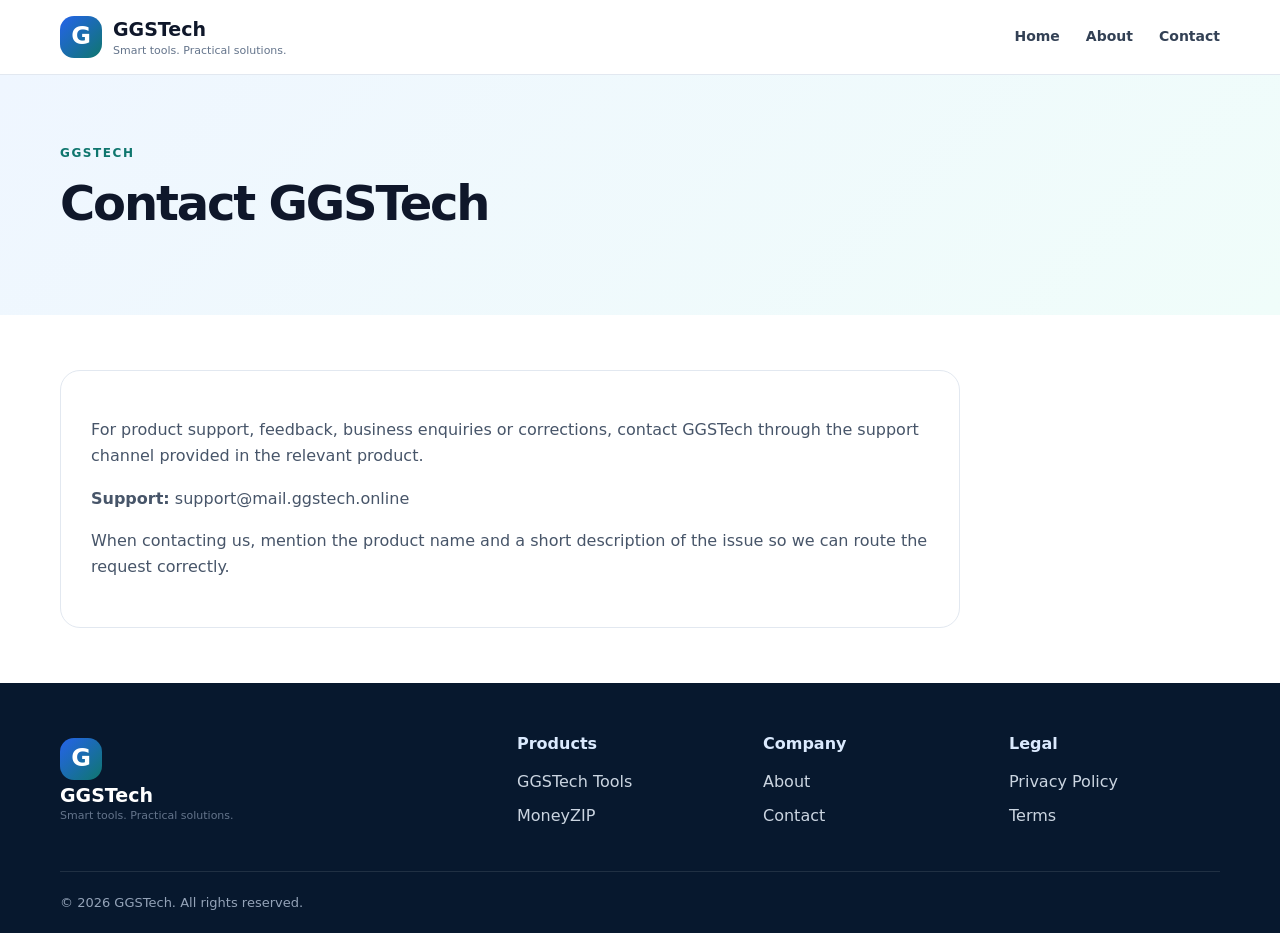
==== contact.html @ ee0bdf78 "Initial GGSTech root portal" ====
<!doctype html><html lang="en"><head><meta charset="utf-8"><meta name="viewport" content="width=device-width,initial-scale=1"><title>Contact GGSTech | GGSTech</title><meta name="robots" content="index,follow"><link rel="canonical" href="https://ggstech.online/contact.html"><script async src="https://pagead2.googlesyndication.com/pagead/js/adsbygoogle.js?client=ca-pub-5551384452968567" crossorigin="anonymous"></script><link rel="stylesheet" href="/site.css"></head><body><header class="site-header"><div class="container nav-wrap"><a class="brand" href="/"><span class="brand-mark">G</span><span><strong>GGSTech</strong><small>Smart tools. Practical solutions.</small></span></a><nav style="display:flex"><a href="/">Home</a><a href="/about.html">About</a><a href="/contact.html">Contact</a></nav></div></header><section class="page-hero"><div class="container"><span class="eyebrow">GGSTech</span><h1>Contact GGSTech</h1></div></section><main class="content"><div class="container"><div class="content-card"><p>For product support, feedback, business enquiries or corrections, contact GGSTech through the support channel provided in the relevant product.</p><p><strong>Support:</strong> support@mail.ggstech.online</p><p>When contacting us, mention the product name and a short description of the issue so we can route the request correctly.</p></div></div></main><footer class="footer"><div class="container footer-grid"><div><a class="brand footer-brand" href="/"><span class="brand-mark">G</span><span><strong>GGSTech</strong><small>Smart tools. Practical solutions.</small></span></a></div><div><h4>Products</h4><a href="https://tools.ggstech.online/">GGSTech Tools</a><a href="https://money.ggstech.online/">MoneyZIP</a></div><div><h4>Company</h4><a href="/about.html">About</a><a href="/contact.html">Contact</a></div><div><h4>Legal</h4><a href="/privacy.html">Privacy Policy</a><a href="/terms.html">Terms</a></div></div><div class="container copyright">© 2026 GGSTech. All rights reserved.</div></footer></body></html>
---- site.css ----
:root{--ink:#0f172a;--muted:#64748b;--line:#e2e8f0;--blue:#2563eb;--teal:#0f766e;--soft:#f8fafc;--navy:#07182e}*{box-sizing:border-box}html{scroll-behavior:smooth}body{margin:0;font-family:Inter,system-ui,-apple-system,BlinkMacSystemFont,"Segoe UI",sans-serif;color:var(--ink);background:#fff;line-height:1.65}.container{width:min(1160px,calc(100% - 32px));margin:auto}.site-header{position:sticky;top:0;z-index:20;background:rgba(255,255,255,.94);backdrop-filter:blur(12px);border-bottom:1px solid var(--line)}.nav-wrap{height:74px;display:flex;align-items:center;justify-content:space-between}.brand{display:flex;align-items:center;gap:11px;color:var(--ink);text-decoration:none}.brand-mark{display:grid;place-items:center;width:42px;height:42px;border-radius:14px;background:linear-gradient(135deg,#2563eb,#0f766e);color:#fff;font-weight:900;font-size:24px}.brand strong{display:block;font-size:19px}.brand small{display:block;color:var(--muted);font-size:11px;margin-top:-4px}nav{display:flex;gap:26px}nav a{color:#334155;text-decoration:none;font-weight:700;font-size:14px}.menu-btn{display:none;border:0;background:none;font-size:24px}.hero{background:radial-gradient(circle at 90% 0,#ccfbf1 0,transparent 30%),linear-gradient(135deg,#eff6ff,#fff 55%);padding:90px 0}.hero-grid{display:grid;grid-template-columns:1.45fr .75fr;gap:55px;align-items:center}.eyebrow{text-transform:uppercase;letter-spacing:.13em;font-size:12px;font-weight:900;color:var(--teal)}h1{font-size:clamp(42px,6vw,74px);line-height:1.03;letter-spacing:-.045em;margin:14px 0 22px;max-width:880px}.hero p{font-size:19px;color:#475569;max-width:720px}.hero-actions{display:flex;gap:12px;flex-wrap:wrap;margin-top:30px}.btn{padding:13px 20px;border-radius:12px;text-decoration:none;font-weight:800}.primary{background:var(--blue);color:#fff}.secondary{border:1px solid #cbd5e1;color:var(--ink);background:#fff}.hero-card{background:#0b1f38;color:#fff;padding:28px;border-radius:24px;box-shadow:0 30px 80px rgba(15,23,42,.18)}.mini-stat{padding:18px 0;border-bottom:1px solid rgba(255,255,255,.12)}.mini-stat:last-child{border-bottom:0}.mini-stat b{display:block;color:#5eead4}.mini-stat span{font-size:18px;font-weight:700}.section{padding:82px 0}.soft{background:var(--soft)}.section-head{max-width:760px;margin-bottom:35px}.section-head h2,.trust-grid h2{font-size:clamp(30px,4vw,48px);line-height:1.12;letter-spacing:-.03em;margin:10px 0}.section-head p{color:var(--muted)}.product-grid{display:grid;grid-template-columns:repeat(3,1fr);gap:22px}.product-card{border:1px solid var(--line);border-radius:22px;padding:25px;background:#fff;box-shadow:0 14px 40px rgba(15,23,42,.05);display:flex;flex-direction:column}.product-top{display:flex;justify-content:space-between;align-items:center}.product-icon{font-size:30px}.status{font-size:11px;font-weight:900;padding:6px 9px;border-radius:999px;background:#f1f5f9;color:#475569}.status.live{background:#dcfce7;color:#166534}.product-card h3{font-size:24px;margin:18px 0 6px}.product-card p{color:var(--muted);margin:0 0 18px}.tags{display:flex;flex-wrap:wrap;gap:6px;margin-bottom:20px}.tags span{font-size:11px;padding:5px 8px;background:#eff6ff;color:#1d4ed8;border-radius:999px}.product-link{margin-top:auto;color:var(--blue);text-decoration:none;font-weight:900}.future-grid{display:grid;grid-template-columns:repeat(4,1fr);gap:16px}.future-card{background:#fff;border:1px solid var(--line);border-radius:18px;padding:22px}.future-card span{color:var(--blue);font-weight:900}.future-card h3{margin:8px 0}.future-card p{color:var(--muted);font-size:14px}.trust-grid{display:grid;grid-template-columns:1fr 1fr;gap:50px;align-items:center}.points p{padding:12px 0;border-bottom:1px solid var(--line);font-weight:700}.footer{background:var(--navy);color:#dbeafe;padding-top:48px}.footer-grid{display:grid;grid-template-columns:2fr repeat(3,1fr);gap:35px}.footer .brand{color:#fff}.footer h4{margin:0 0 12px}.footer a{display:block;color:#cbd5e1;text-decoration:none;margin:7px 0}.footer-note{color:#94a3b8;max-width:300px}.copyright{border-top:1px solid rgba(255,255,255,.1);margin-top:35px;padding:20px 0;color:#94a3b8;font-size:13px}
.page-hero{padding:64px 0;background:linear-gradient(135deg,#eff6ff,#f0fdfa)}.page-hero h1{font-size:48px}.content{padding:55px 0}.content-card{max-width:900px;border:1px solid var(--line);border-radius:20px;padding:30px}.content h2{margin-top:28px}.content p,.content li{color:#475569}
@media(max-width:900px){.hero-grid,.trust-grid{grid-template-columns:1fr}.product-grid{grid-template-columns:1fr 1fr}.future-grid{grid-template-columns:1fr 1fr}.footer-grid{grid-template-columns:1fr 1fr}.menu-btn{display:block}nav{display:none;position:absolute;top:74px;left:0;right:0;background:#fff;padding:18px 24px;border-bottom:1px solid var(--line);flex-direction:column}nav.open{display:flex}}
@media(max-width:620px){.hero{padding:60px 0}.product-grid,.future-grid,.footer-grid{grid-template-columns:1fr}h1{font-size:42px}.page-hero h1{font-size:38px}}
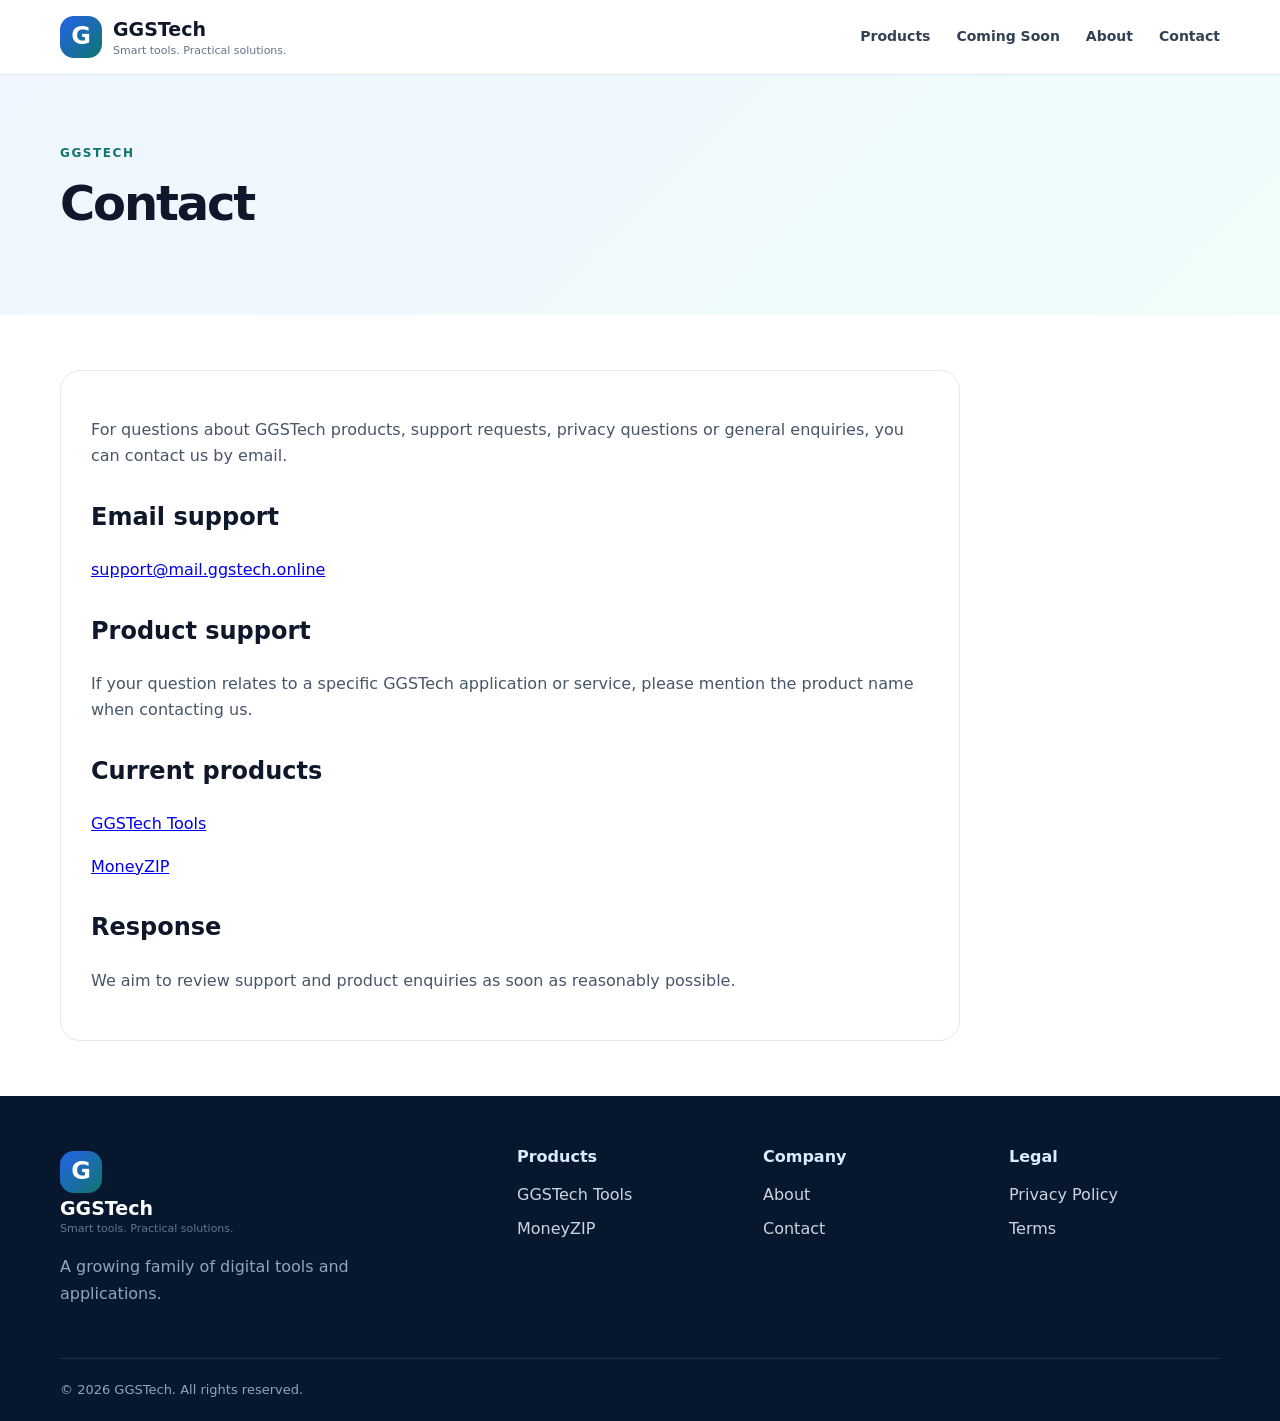
==== commit a5f5dd95: "Update contact.html-1" ====
--- a/contact.html
+++ b/contact.html
@@ -1 +1,185 @@
-<!doctype html><html lang="en"><head><meta charset="utf-8"><meta name="viewport" content="width=device-width,initial-scale=1"><title>Contact GGSTech | GGSTech</title><meta name="robots" content="index,follow"><link rel="canonical" href="https://ggstech.online/contact.html"><script async src="https://pagead2.googlesyndication.com/pagead/js/adsbygoogle.js?client=ca-pub-5551384452968567" crossorigin="anonymous"></script><link rel="stylesheet" href="/site.css"></head><body><header class="site-header"><div class="container nav-wrap"><a class="brand" href="/"><span class="brand-mark">G</span><span><strong>GGSTech</strong><small>Smart tools. Practical solutions.</small></span></a><nav style="display:flex"><a href="/">Home</a><a href="/about.html">About</a><a href="/contact.html">Contact</a></nav></div></header><section class="page-hero"><div class="container"><span class="eyebrow">GGSTech</span><h1>Contact GGSTech</h1></div></section><main class="content"><div class="container"><div class="content-card"><p>For product support, feedback, business enquiries or corrections, contact GGSTech through the support channel provided in the relevant product.</p><p><strong>Support:</strong> support@mail.ggstech.online</p><p>When contacting us, mention the product name and a short description of the issue so we can route the request correctly.</p></div></div></main><footer class="footer"><div class="container footer-grid"><div><a class="brand footer-brand" href="/"><span class="brand-mark">G</span><span><strong>GGSTech</strong><small>Smart tools. Practical solutions.</small></span></a></div><div><h4>Products</h4><a href="https://tools.ggstech.online/">GGSTech Tools</a><a href="https://money.ggstech.online/">MoneyZIP</a></div><div><h4>Company</h4><a href="/about.html">About</a><a href="/contact.html">Contact</a></div><div><h4>Legal</h4><a href="/privacy.html">Privacy Policy</a><a href="/terms.html">Terms</a></div></div><div class="container copyright">© 2026 GGSTech. All rights reserved.</div></footer></body></html>
+<!doctype html>
+<html lang="en">
+<head>
+  <meta charset="utf-8">
+  <meta name="viewport" content="width=device-width,initial-scale=1">
+
+  <title>Contact GGSTech | GGSTech</title>
+
+  <meta
+    name="description"
+    content="Contact GGSTech for support, questions and information about GGSTech digital products and services."
+  >
+
+  <meta name="robots" content="index,follow,max-image-preview:large">
+
+  <link rel="canonical" href="https://ggstech.online/contact.html">
+
+  <script
+    async
+    src="https://pagead2.googlesyndication.com/pagead/js/adsbygoogle.js?client=ca-pub-5551384452968567"
+    crossorigin="anonymous">
+  </script>
+
+  <link rel="stylesheet" href="/site.css">
+</head>
+
+<body>
+
+<header class="site-header">
+  <div class="container nav-wrap">
+
+    <a class="brand" href="/">
+      <span class="brand-mark">G</span>
+
+      <span>
+        <strong>GGSTech</strong>
+        <small>Smart tools. Practical solutions.</small>
+      </span>
+    </a>
+
+    <button
+      class="menu-btn"
+      id="menuBtn"
+      aria-label="Open menu"
+      aria-expanded="false"
+      type="button"
+    >
+      ☰
+    </button>
+
+    <nav id="nav">
+      <a href="/#products">Products</a>
+      <a href="/#coming">Coming Soon</a>
+      <a href="/about.html">About</a>
+      <a href="/contact.html">Contact</a>
+    </nav>
+
+  </div>
+</header>
+
+
+<section class="page-hero">
+  <div class="container">
+
+    <span class="eyebrow">GGSTech</span>
+
+    <h1>Contact</h1>
+
+  </div>
+</section>
+
+
+<main class="content">
+
+  <div class="container">
+
+    <div class="content-card">
+
+      <p>
+        For questions about GGSTech products, support requests, privacy
+        questions or general enquiries, you can contact us by email.
+      </p>
+
+      <h2>Email support</h2>
+
+      <p>
+        <a href="mailto:support@mail.ggstech.online">
+          support@mail.ggstech.online
+        </a>
+      </p>
+
+      <h2>Product support</h2>
+
+      <p>
+        If your question relates to a specific GGSTech application or service,
+        please mention the product name when contacting us.
+      </p>
+
+      <h2>Current products</h2>
+
+      <p>
+        <a href="https://tools.ggstech.online/">
+          GGSTech Tools
+        </a>
+      </p>
+
+      <p>
+        <a href="https://money.ggstech.online/">
+          MoneyZIP
+        </a>
+      </p>
+
+      <h2>Response</h2>
+
+      <p>
+        We aim to review support and product enquiries as soon as reasonably
+        possible.
+      </p>
+
+    </div>
+
+  </div>
+
+</main>
+
+
+<footer class="footer">
+
+  <div class="container footer-grid">
+
+    <div>
+
+      <a class="brand footer-brand" href="/">
+        <span class="brand-mark">G</span>
+
+        <span>
+          <strong>GGSTech</strong>
+          <small>Smart tools. Practical solutions.</small>
+        </span>
+      </a>
+
+      <p class="footer-note">
+        A growing family of digital tools and applications.
+      </p>
+
+    </div>
+
+    <div>
+      <h4>Products</h4>
+
+      <a href="https://tools.ggstech.online/">
+        GGSTech Tools
+      </a>
+
+      <a href="https://money.ggstech.online/">
+        MoneyZIP
+      </a>
+    </div>
+
+    <div>
+      <h4>Company</h4>
+
+      <a href="/about.html">About</a>
+      <a href="/contact.html">Contact</a>
+    </div>
+
+    <div>
+      <h4>Legal</h4>
+
+      <a href="/privacy.html">Privacy Policy</a>
+      <a href="/terms.html">Terms</a>
+    </div>
+
+  </div>
+
+  <div class="container copyright">
+    © 2026 GGSTech. All rights reserved.
+  </div>
+
+</footer>
+
+<script src="/app.js"></script>
+
+</body>
+</html>
